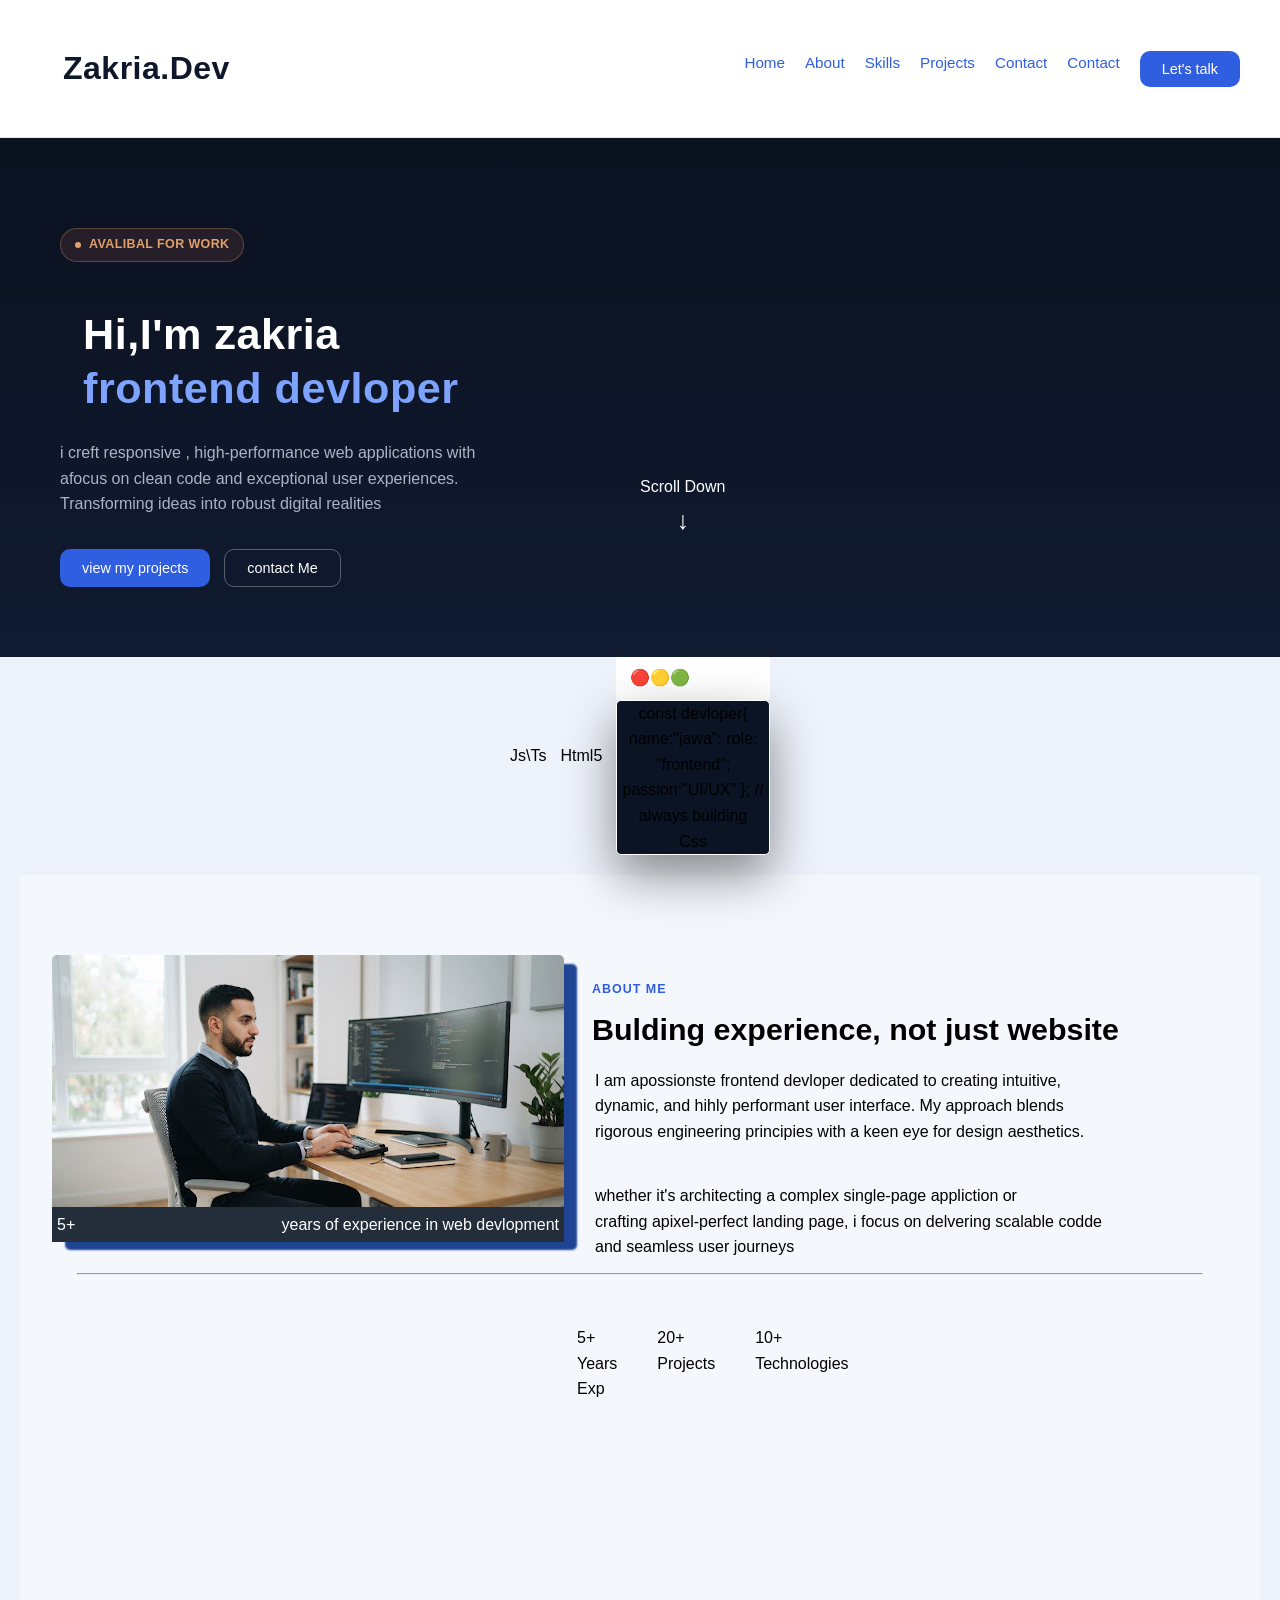
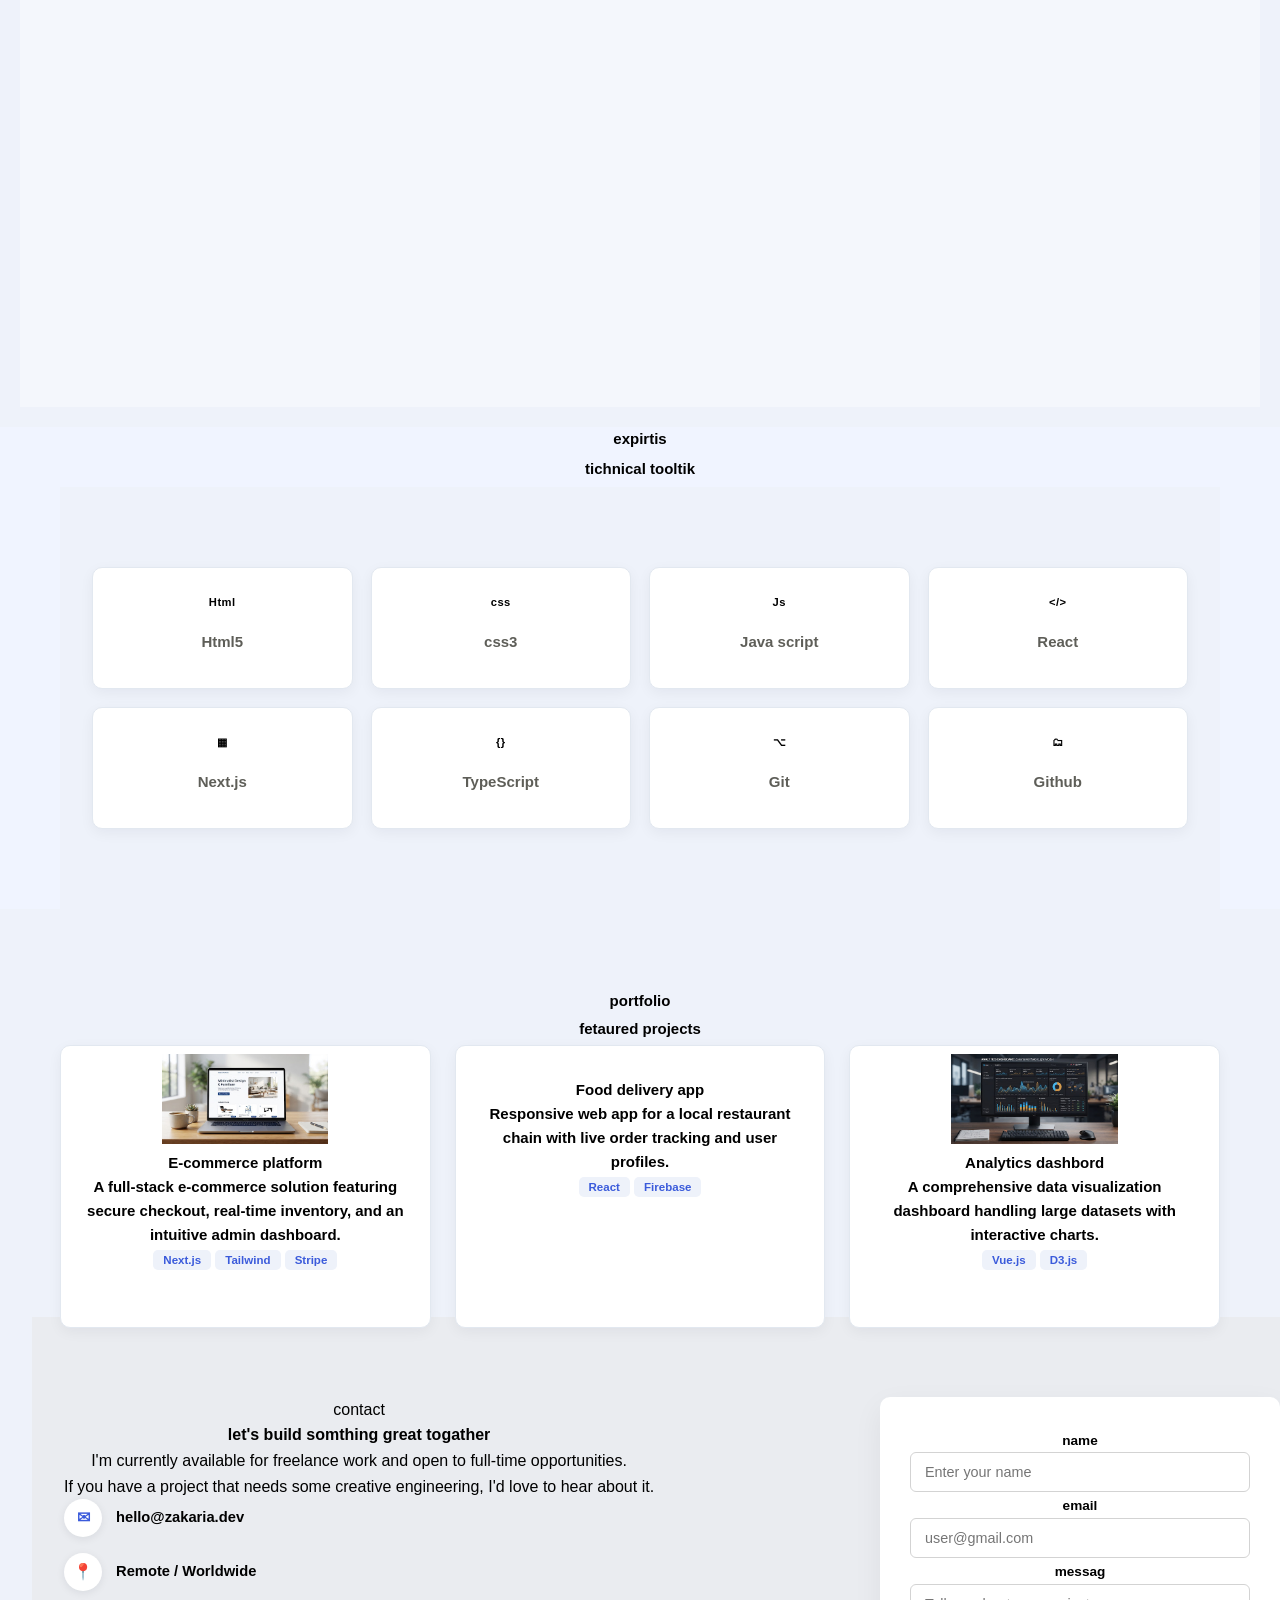
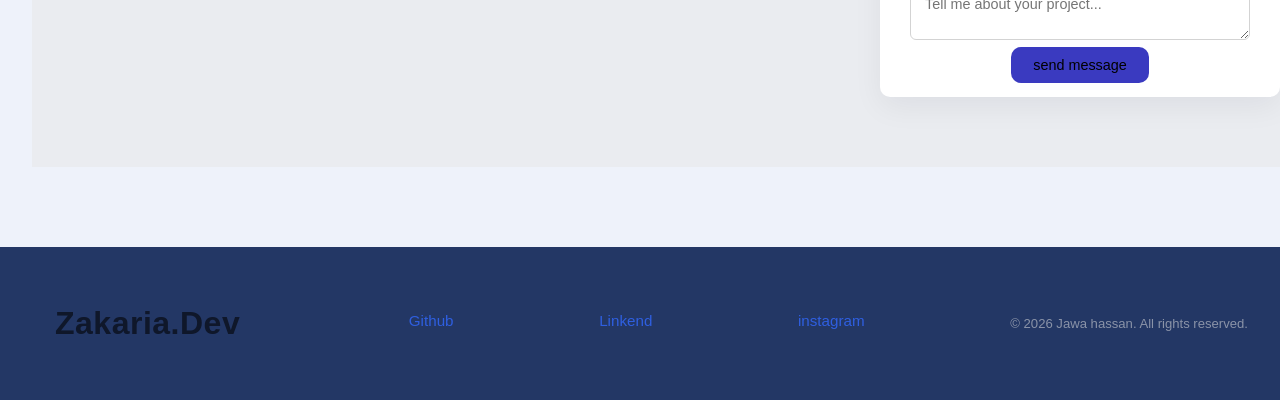
==== index.html @ f7bb3f7a "first commit" ====
<!DOCTYPE html>
<html lang="en">
<head>
    <meta charset="UTF-8">
    <meta name="viewport" content="width=device-width, initial-scale=1.0">
    <title>My First Project</title>
       <link rel="stylesheet" href="./css/style.css">
</head>
<body>
        <header class="head">
            <h1>Zakria.Dev</h1>
            <nav class="link-header">
                <a href="#" class="item">Home</a>
                <a href="#" class="item">About</a>
                <a href="#" class="item">Skills</a>
                <a href="#" class="item">Projects</a>
                <a href="#" class="item">Contact</a>
                <a href="#" class="item">Contact</a>
         <button class="btn">Let's talk</button>
            </nav>
        </header>
        <section class="hero">
    <div class="hero-inner">
        <div>
            <span class="badge">AVALIBAL  FOR WORK</span>
            <h1>Hi,I'm zakria  <span class="accent">frontend devloper</span> </h1>
              <p> i creft responsive , high-performance web applications with afocus on clean code
             and exceptional user experiences.
             Transforming ideas into robust digital realities</p>
             <div class="hero-ctas">
            <button class="btn">view my projects</button>
             <button class="contact">contact Me</button>
             </div>

         </div>
        </section>
        <div class="hero-visual">          
             <div class="itm1">Js\Ts</div>
            <div class="itm2">Html5</div>
            <!-- <div class="itm3">Css</div> -->
        <div class="section2"> 
            <div class="circle">🔴🟡🟢</div>
            <article class="section3">
                
              const devloper{

                name:"jawa";

                role: "frontend";

                passion:"UI/UX"
              };
              // always building
              <div class="itm3">Css</div>
            </article>
        </div>
        </div>
    <div class="scroll-down">
        <span>Scroll Down</span>
        <span class="arrow">↓</span>
    </div>
 </div>
<main class="Themain">
    <div class="div-contant">
    <div class="div2">
    <img src="./image2.jpg" class="img">
    <footer class="foterimg">
        <span>5+</span>
        <span>years of experience in web devlopment</span>
    </footer>
    </div>
    <div class="div3">
        <div class="about">About Me</div>
        <h2>Bulding experience, not just  website</h2>
        <p>I am apossionste frontend devloper dedicated to creating intuitive,<br> dynamic, and hihly performant user interface.
             My approach blends <br>rigorous engineering principies with a keen eye for design aesthetics.</p>
             <br>
             <p>whether it's architecting a complex single-page appliction or<br> crafting apixel-perfect landing page,
                 i focus on delvering scalable  codde and seamless user journeys</p>
       <hr>
       <div class="stats-row">
         <div>
            <div class="stat-num">5+</div>
            <div class="stat-lbl">Years Exp</div>
          </div>
          <div >
            <div class="stat-num">20+</div>
            <div class="stat-lbl">Projects</div>
          </div>
          <div >
            <div class="stat-num">10+</div>
            <div class="stat-lbl">Technologies</div>
          </div>
    </div>
    </div>
</main>
<div class="main">
    <div>
        <h5>expirtis</h5>
    <p class="p"><strong> tichnical tooltik</strong></p>
    </div>
<div class="containar">

<div class="skill-card"><div class="skill-icon">Html</div>
   <div class="skill">Html5</div></div>

<div class="skill-card"><div  class="skill-icon">css</div>
<div  class="skill">css3</div></div>

<div class="skill-card"><div  class="skill-icon">Js</div>
<div  class="skill">Java script</div></div>

<div class="skill-card"><div  class="skill-icon">&lt;/&gt;</div>
<div  class="skill">React</div></div>

<div class="skill-card"><div  class="skill-icon">▦</div>
<div  class="skill">Next.js</div></div>

<div class="skill-card"><div  class="skill-icon">{}</div>
<div  class="skill">TypeScript</div></div>

<div class="skill-card"><div  class="skill-icon">⌥</div>
<div  class="skill">Git</div></div>

<div class="skill-card"><div  class="skill-icon">🗂</div>
<div  class="skill">Github</div></div>

</div>
</div>
<section class="section5">
<div class="section-head">
    <h6>portfolio</h6>
    <p class="p2"><strong>fetaured projects</strong></p>
</div>
<div class="con">
    <div class="card">
        <img src="./image3.jpg" class="img2">
        <article><strong>E-commerce platform</strong></article>
        <p>A full-stack e-commerce solution featuring secure checkout, real-time inventory, and an intuitive admin dashboard.</p>
          <div class="tag-row">
            <span class="pill">Next.js</span>
            <span class="pill">Tailwind</span>
            <span class="pill">Stripe</span>
          </div>
    </div>
    <div class="card">
        <img>
        <article><strong>Food delivery app</strong></article>
          <p>Responsive web app for a local restaurant chain with live order tracking and user profiles.</p>
             <div class="tag-row">
            <span class="pill">React</span>
            <span class="pill">Firebase</span>
             </div>
    </div>
    <div class="card">
        <img src="./image1.jpg" class="img2">
        <article><strong>Analytics dashbord</strong></article>
            <p>A comprehensive data visualization dashboard handling large datasets with interactive charts.</p>
              <div class="tag-row">
            <span class="pill">Vue.js</span>
            <span class="pill">D3.js</span>
          </div>
    </div>
</div>
<form>
        <div class="div7">
        <div>contact</div>
        <p><strong>let's build somthing great togather</strong></p>
          <p>I'm currently available for freelance work and open to full-time opportunities.<br>
            If you have a project that needs some creative engineering, I'd love to hear about it.</p>
          <div class="contact-item">
          <span class="icon-circle">✉</span>
          hello@zakaria.dev
        </div>
        <div class="contact-item">
          <span class="icon-circle">📍</span>
          Remote / Worldwide
        </div>
        </div>
    <div class="div6">
        <label for="name">name</label><br>
        <input type="text" id="name" required placeholder="Enter your name"><br>
        <label for="email">email</label><br>
        <input type="email" id="email" required placeholder="user@gmail.com"><br>
        <label for="message">messag</label><br>
         <textarea id="message" placeholder="Tell me about your project..."></textarea>
        <button type="submit"> send message</button>
    </div>

</form>
</section>
<footer class="foot">
            <h1>Zakaria.Dev</h1>
                <a href="#" class="item">Github</a>
                <a href="#" class="item">Linkend</a>
                <a href="#" class="item">instagram</a>
       <div class="footer-copy">© 2026 Jawa hassan. All rights reserved.</div>
    
</footer>
</body>
</html>
---- css/style.css ----
*{
    margin: 0;
    padding: 0;
    box-sizing: border-box;
}

body{
    font-family:'Segoe UI', -apple-system, BlinkMacSystemFont, Roboto, Helvetica, Arial, sans-serif;
    background:#eef2fa;
    /* background:#ffffff; */
    line-height:1.6;
}
 .head{ 
    background-color:#ffffff;
    display: flex;
    justify-content: space-between;
    align-items: center;
    height: auto;
    width: 100vw;
    padding: 20px 40px;
     border-bottom:1px solid #e2e8f0;
}
h1{
padding: 5px;
text-align: start;
color: #0f172a;
margin: 18px;
letter-spacing: 0.5px;
}
.link-header{
    display:flex;
    gap: 20px;
}
.item{
    font-size:0.95rem;
    font-weight:500;
    color:#334155;
    position:relative;
    padding-bottom:4px;
    text-decoration: none;
} 
button{
    border: none ;
    padding: 10px 22px;
    border-radius: 10px;
    font-size: 0.9rem;
    cursor: pointer;
      background-color: #3a3ac0;
    transition:transform .15s ease, box-shadow .15s ease, background .15s ease
}
.btn{
    background-color:#2f5fe0 ;
    color: #ffffff;
}
button:hover{
    background-color: #1e40af;
    transform: translateY(-3px);
}
.contact{
    background:transparent;
    color:#ffffff;
    border:1px solid rgba(255,255,255,0.3);
}
.item:link{
color: #2f5fe0;
}

.item:visited{
 color:#5d79c8;
}
.item:hover{
     color:#2f5fe0;
transform: translateY(-3px);
}
 .item:active{
 color:#2f5fe0;
}
.hero{ 
    background:linear-gradient(180deg,#0b1220 0%, #101a30 100%);
    color:ffffff;
    padding:90px 32px 70px;
  }
.hero-inner{
    max-width:1160px;
    margin:0 auto;
    display:grid;
    grid-template-columns:1.15fr 0.85fr;
    align-items:center;
    gap:40px;
  }
.badge{
    display:inline-flex;
    align-items:center;
    gap:8px;
    background:rgba(217,119,87,0.12);
    color:#e0a06b;
    border:1px solid rgba(224,160,107,0.3);
    padding:6px 14px;
    border-radius:20px;
    font-size:0.78rem;
    font-weight:600;
    letter-spacing:0.4px;
    margin-bottom:22px;
}
.badge::before{
    content:"";
    width:6px;height:6px;
    border-radius:50%;
    background:#e0a06b;
  }
.hero h1 {
    font-size: 2.7rem;
    color:#ffffff;
    line-height: 1.25;
    font-weight: bolder; 
    margin-bottom: 20px;  
}
.hero h1 .accent{
    display:block;
    color:#7ea3ff;
    font-weight:800;
  }
 
  .hero-ctas{
    display:flex;
    gap:14px;
  }
.hero p{
    max-width: 430px;
    font-size: 1rem;
    color:#aab4c8;
    margin-bottom: 32px;
}
.hero-visual{
   position:relative;
    display:flex;
    justify-content:center;
    align-items:center;
    gap:14px;
}
.section3{
    background:#0b1424;
    border:1px solid white;
    border-radius:5px;
    width: 12vw;
    box-shadow:0 20px 50px rgba(0,0,0,0.45);
    overflow:hidden;
    text-align: center;
    height: 40%;
}
 .circle{
    display:flex;
    align-items:center;
    border-radius: 2px;
    gap:6px;
    padding:8px 14px;
    background:white;
    border-bottom:1px solid rgba(255,255,255,0.06);
 }

.scroll-down {
    position: absolute;
    bottom: 40%;
    left: 50%;
    display: flex;
    flex-direction: column;
    align-items: center;

    color: white;
}

.arrow {
    font-size: 25px;
    animation: scroll 1.5s infinite;
}

@keyframes scroll {
    0% {
        transform: translateY(0);
    }

    50% {
        transform: translateY(8px);
    }

    100% {
        transform: translateY(0);
    }
}
.Themain{
    margin: 20px;
    padding: 80px 32px;
    /* display: flex;
    justify-content: space-between;
    align-items: center; */
    background-color: #f4f7fc;
}
.img{
    border-radius: 5px;
    box-shadow: 13px 9px 2px rgb(31 68 147);
     z-index:1;

}
.div2{
    position: absolute;
    max-width:1160px;
    margin:0 auto;
    gap:56px;
    border-radius: 2px;
  
}
.foterimg{
    position: relative;
    top: -42px;
    display: flex;
    justify-content: space-between;
    align-items: center;
    padding: 5px;
    background-color: #242e3a;
}
.div-contant{
    display: flex;
    justify-content: space-between;
    flex-direction: column;

}

.div3{
    padding: 25px;
}
.about{
    color:#2f5fe0;
    font-size:0.78rem;
    font-weight:700;
    letter-spacing:1px;
    text-transform:uppercase;
    margin-bottom:10px;
       padding-left: 515px;
}
.div3 h2{
    font-size:1.9rem;
    font-weight:800;
    margin-bottom:18px;
    line-height:1.3;
    padding-left:515px;
}
.div3 p{
       margin-left: 518px;
    height: 10vh;
    width: 40vw;
}
  .stats-row{
    padding: 500px;
    display:flex;
    gap:40px;
    margin-top:26px;
    padding-top:24px;
    border-top:1px solid var(--border);
  }
.div4 p{
    display: inline;
    justify-content: space-between;
   padding: 20px;
   margin: 20px;
}
.containar{
     background:#eef2fa;
    padding:80px 32px;
    text-align:center;
        max-width:1160px;
    margin:0 auto;
    display:grid;
    grid-template-columns:repeat(4, 1fr);
    gap:18px;

} 
.main{
    background-color: #f0f4ff;
}
.skill{
color: rgb(94, 94, 88);
padding: 8px 18px;
border-radius: 20px;
font-size: 15px;
font-weight: 600;
text-align: center;
cursor: pointer;
} 
  .skill-card{
    background:#ffffff;
    border-radius:10px;
    padding:26px 16px;
    box-shadow:0 4px 14px rgba(15,23,42,0.05);
    border:1px solid #e2e8f0;
    transition:transform .15s ease, box-shadow .15s ease;
}
 .skill-card:hover{
    transform:translateY(-4px);
    box-shadow:0 12px 24px rgba(15,23,42,0.1);
  }
 
  .skill-icon{
    font-size:0.7rem;
    color:var(--blue);
    font-weight:700;
    letter-spacing:0.5px;
    margin-bottom:10px;
  }
 
  .skill-name{
    font-weight:700;
    font-size:0.95rem;
    color:var(--text-dark);
  }
.section5{
    background:var(--bg-light);
    padding:80px 32px;
    text-align:center;
  }
h5,.p,h6, .p2{
    padding-bottom: 4px;
font-size: 15px;
font-weight: 600;
text-align: center;
}
h5{
    margin-bottom: 2px;
}
.p{
        margin-bottom: 2px;
}
.con{
     max-width:1160px;
      margin:0 auto;
    display: grid;
    grid-template-columns: repeat(auto-fit, minmax(200px, 1fr));
     justify-content: center;
     text-align: left;
 gap: 24px;
 margin-bottom: 3%;
}
.card{
padding: 8px 18px;
font-size: 15px;
font-weight: 600;
text-align: center;
height: 120%;
cursor: pointer;
  background:#ffffff;
    border-radius:10px;
    overflow:hidden;
    border:1px solid #e2e8f0;
    box-shadow:0 4px 14px rgba(15,23,42,0.05);
    transition:transform .15s ease, box-shadow .15s ease;
}
.img2{
    width: 50%;
}
.card:hover{
        transform:translateY(-4px);
    box-shadow:0 16px 30px rgba(15,23,42,0.12);}
  .pill{
    background:#eef2fa;
    color:#3b5bdb;
    font-size:0.72rem;
    font-weight:600;
    padding:4px 10px;
    border-radius:5px;
  }
form{
    display: flex;
    justify-content: space-between;
    width: 100vw;
    height: 50vh;
    background:#eaecf0;
    padding:80px 32px;
}
.div6{
    width: 400px;
    height: 300px; 
        background:#ffffff;
    border-radius:10px;
    padding:30px;
    box-shadow:0 10px 30px rgba(15,23,42,0.06)
}
.div6 label{
    font-size:0.85rem;
    font-weight:700;
    margin-bottom:6px;
}
  .div6 input,
  .div6 textarea{
    width:100%;
    padding:11px 14px;
    border:1px solid var(--border);
    border-radius:6px;
    font-size:0.9rem;
    font-family:inherit;
    color:#0f172a;
    background:#ffffff;
    border: 1px solid lightgray;
}

  .div6 textarea{
    resize:vertical;
    min-height:50px;
  }   
    .div6 input:focus,
  .div6 textarea:focus{
    outline:none;
    border-color:var(--blue);
    box-shadow:0 0 0 3px rgba(47,95,224,0.12);
  }
    .submit{
    width:100%;
    padding:13px;
    font-size:0.95rem;
    background-color: #1e40af;
    color: #1e40af;
  }
 
.dev7{
    padding: 20px;
        max-width:1160px;
    margin:0 auto;
    display:grid;
    grid-template-columns:1fr 1fr;
    gap:56px;
    align-items:start;
}
.dev7 p{
       font-size:1.9rem;
    font-weight:800;
    margin-bottom:16px;
    line-height:1.3;
}
.contact-item{
      display:flex;
    align-items:center;
    gap:14px;
    margin-bottom:16px;
    font-size:0.92rem;
    font-weight:600;
}
  .icon-circle{
    width:38px;height:38px;
    border-radius:50%;
    background:#ffffff;
    display:flex;
    align-items:center;
    justify-content:center;
    color:#3b5bdb;
    font-size:1rem;
    box-shadow:0 2px 8px rgba(15,23,42,0.08);
  }
footer{
     width: 100%; 
         background:#233765;
    color:#ffffff;
    padding:28px 32px;
}
.foot{
     /* max-width:1160px; */
    margin:0 auto;
    display:flex;
    align-items:center;
    justify-content:space-between;
    flex-wrap:wrap;
    gap:14px;
}
.foot h1{
        font-weight:800;
    letter-spacing:0.5px;
}
.foot a{
        display:flex;
    gap:26px;
}
.foot p{
    color: aliceblue;
}
  .footer-links a{
    color:#c3cbdb;
    font-size:0.9rem;
  }
 
  .footer-links a:hover{color: #ffffff;}
 
  .footer-copy{
    color:#8a93a8;
    font-size:0.82rem;
  }
    @media (max-width:900px){
    .hero-inner{grid-template-columns:1fr;}
    .hero-visual{margin-top:40px;}
    .about-grid, .contact-grid{grid-template-columns:1fr;}
    .skills-grid{grid-template-columns:repeat(2,1fr);}
    .projects-grid{grid-template-columns:1fr;}
    .nav-links{display:none;}
    .footer-inner{flex-direction:column; text-align:center;}
  }
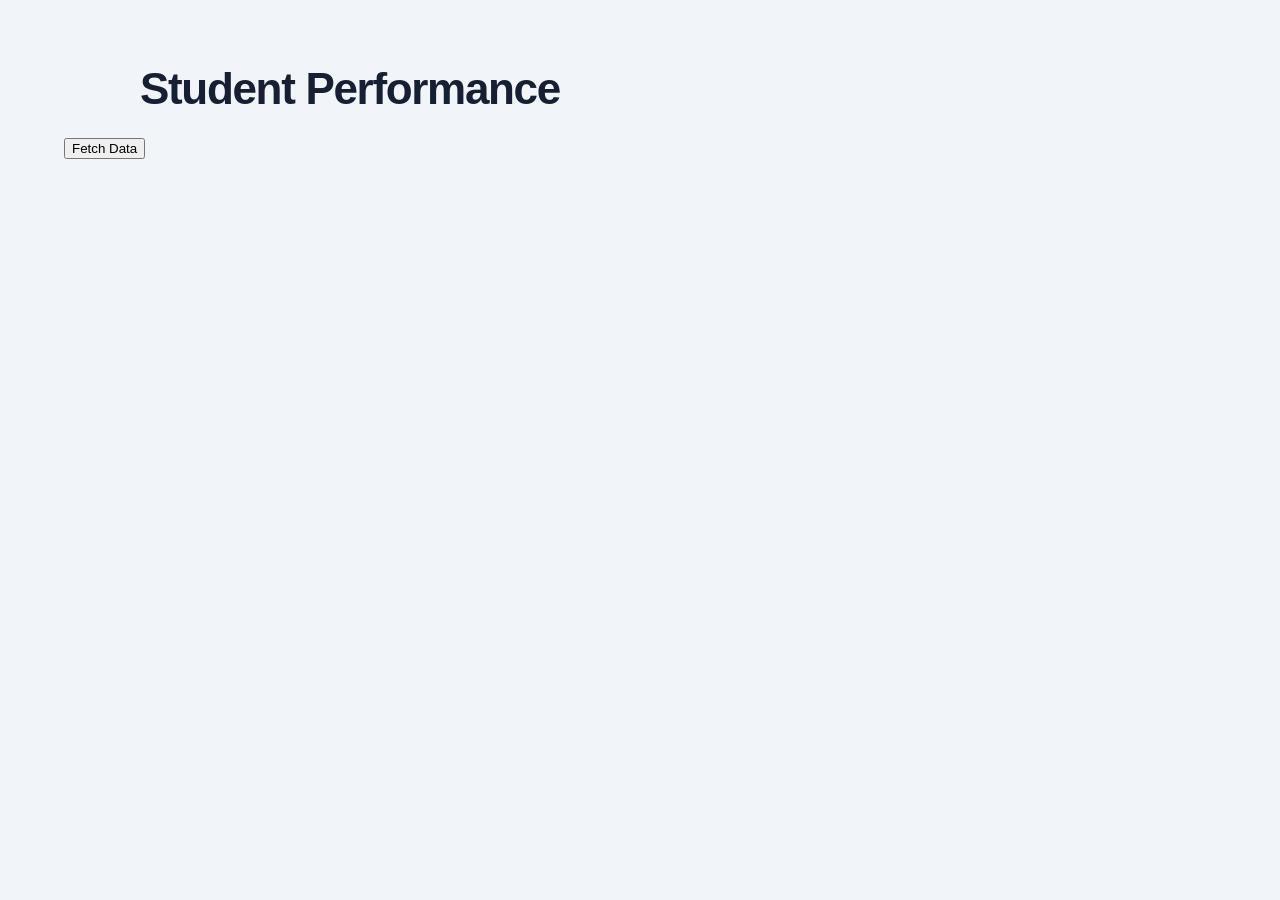
==== commit 218084eb: "feat: add feature 1" ====
--- a/index.html
+++ b/index.html
@@ -1,201 +1,15 @@
 <!DOCTYPE html>
 <html lang="en">
 <head>
-    <meta charset="UTF-8">
-    <meta name="viewport" content="width=device-width, initial-scale=1.0">
-    <title>My First Project</title>
-       <link rel="stylesheet" href="./css/style.css">
+	<meta charset="UTF-8">
+	<meta name="viewport" content="width=device-width, initial-scale=1.0">
+	<title>Product Catalog</title>
+	<link rel="stylesheet" href="css/style.css">
 </head>
 <body>
-        <header class="head">
-            <h1>Zakria.Dev</h1>
-            <nav class="link-header">
-                <a href="#" class="item">Home</a>
-                <a href="#" class="item">About</a>
-                <a href="#" class="item">Skills</a>
-                <a href="#" class="item">Projects</a>
-                <a href="#" class="item">Contact</a>
-                <a href="#" class="item">Contact</a>
-         <button class="btn">Let's talk</button>
-            </nav>
-        </header>
-        <section class="hero">
-    <div class="hero-inner">
-        <div>
-            <span class="badge">AVALIBAL  FOR WORK</span>
-            <h1>Hi,I'm zakria  <span class="accent">frontend devloper</span> </h1>
-              <p> i creft responsive , high-performance web applications with afocus on clean code
-             and exceptional user experiences.
-             Transforming ideas into robust digital realities</p>
-             <div class="hero-ctas">
-            <button class="btn">view my projects</button>
-             <button class="contact">contact Me</button>
-             </div>
+<button id="fetchData" onclick="loadUsers()">Fetch Data</button>
+	<script src="js/script.js"></script>
 
-         </div>
-        </section>
-        <div class="hero-visual">          
-             <div class="itm1">Js\Ts</div>
-            <div class="itm2">Html5</div>
-            <!-- <div class="itm3">Css</div> -->
-        <div class="section2"> 
-            <div class="circle">🔴🟡🟢</div>
-            <article class="section3">
-                
-              const devloper{
-
-                name:"jawa";
-
-                role: "frontend";
-
-                passion:"UI/UX"
-              };
-              // always building
-              <div class="itm3">Css</div>
-            </article>
-        </div>
-        </div>
-    <div class="scroll-down">
-        <span>Scroll Down</span>
-        <span class="arrow">↓</span>
-    </div>
- </div>
-<main class="Themain">
-    <div class="div-contant">
-    <div class="div2">
-    <img src="./image2.jpg" class="img">
-    <footer class="foterimg">
-        <span>5+</span>
-        <span>years of experience in web devlopment</span>
-    </footer>
-    </div>
-    <div class="div3">
-        <div class="about">About Me</div>
-        <h2>Bulding experience, not just  website</h2>
-        <p>I am apossionste frontend devloper dedicated to creating intuitive,<br> dynamic, and hihly performant user interface.
-             My approach blends <br>rigorous engineering principies with a keen eye for design aesthetics.</p>
-             <br>
-             <p>whether it's architecting a complex single-page appliction or<br> crafting apixel-perfect landing page,
-                 i focus on delvering scalable  codde and seamless user journeys</p>
-       <hr>
-       <div class="stats-row">
-         <div>
-            <div class="stat-num">5+</div>
-            <div class="stat-lbl">Years Exp</div>
-          </div>
-          <div >
-            <div class="stat-num">20+</div>
-            <div class="stat-lbl">Projects</div>
-          </div>
-          <div >
-            <div class="stat-num">10+</div>
-            <div class="stat-lbl">Technologies</div>
-          </div>
-    </div>
-    </div>
-</main>
-<div class="main">
-    <div>
-        <h5>expirtis</h5>
-    <p class="p"><strong> tichnical tooltik</strong></p>
-    </div>
-<div class="containar">
-
-<div class="skill-card"><div class="skill-icon">Html</div>
-   <div class="skill">Html5</div></div>
-
-<div class="skill-card"><div  class="skill-icon">css</div>
-<div  class="skill">css3</div></div>
-
-<div class="skill-card"><div  class="skill-icon">Js</div>
-<div  class="skill">Java script</div></div>
-
-<div class="skill-card"><div  class="skill-icon">&lt;/&gt;</div>
-<div  class="skill">React</div></div>
-
-<div class="skill-card"><div  class="skill-icon">▦</div>
-<div  class="skill">Next.js</div></div>
-
-<div class="skill-card"><div  class="skill-icon">{}</div>
-<div  class="skill">TypeScript</div></div>
-
-<div class="skill-card"><div  class="skill-icon">⌥</div>
-<div  class="skill">Git</div></div>
-
-<div class="skill-card"><div  class="skill-icon">🗂</div>
-<div  class="skill">Github</div></div>
-
-</div>
-</div>
-<section class="section5">
-<div class="section-head">
-    <h6>portfolio</h6>
-    <p class="p2"><strong>fetaured projects</strong></p>
-</div>
-<div class="con">
-    <div class="card">
-        <img src="./image3.jpg" class="img2">
-        <article><strong>E-commerce platform</strong></article>
-        <p>A full-stack e-commerce solution featuring secure checkout, real-time inventory, and an intuitive admin dashboard.</p>
-          <div class="tag-row">
-            <span class="pill">Next.js</span>
-            <span class="pill">Tailwind</span>
-            <span class="pill">Stripe</span>
-          </div>
-    </div>
-    <div class="card">
-        <img>
-        <article><strong>Food delivery app</strong></article>
-          <p>Responsive web app for a local restaurant chain with live order tracking and user profiles.</p>
-             <div class="tag-row">
-            <span class="pill">React</span>
-            <span class="pill">Firebase</span>
-             </div>
-    </div>
-    <div class="card">
-        <img src="./image1.jpg" class="img2">
-        <article><strong>Analytics dashbord</strong></article>
-            <p>A comprehensive data visualization dashboard handling large datasets with interactive charts.</p>
-              <div class="tag-row">
-            <span class="pill">Vue.js</span>
-            <span class="pill">D3.js</span>
-          </div>
-    </div>
-</div>
-<form>
-        <div class="div7">
-        <div>contact</div>
-        <p><strong>let's build somthing great togather</strong></p>
-          <p>I'm currently available for freelance work and open to full-time opportunities.<br>
-            If you have a project that needs some creative engineering, I'd love to hear about it.</p>
-          <div class="contact-item">
-          <span class="icon-circle">✉</span>
-          hello@zakaria.dev
-        </div>
-        <div class="contact-item">
-          <span class="icon-circle">📍</span>
-          Remote / Worldwide
-        </div>
-        </div>
-    <div class="div6">
-        <label for="name">name</label><br>
-        <input type="text" id="name" required placeholder="Enter your name"><br>
-        <label for="email">email</label><br>
-        <input type="email" id="email" required placeholder="user@gmail.com"><br>
-        <label for="message">messag</label><br>
-         <textarea id="message" placeholder="Tell me about your project..."></textarea>
-        <button type="submit"> send message</button>
-    </div>
-
-</form>
-</section>
-<footer class="foot">
-            <h1>Zakaria.Dev</h1>
-                <a href="#" class="item">Github</a>
-                <a href="#" class="item">Linkend</a>
-                <a href="#" class="item">instagram</a>
-       <div class="footer-copy">© 2026 Jawa hassan. All rights reserved.</div>
-    
-</footer>
+	</script>
 </body>
-</html>+</html>
--- a/css/style.css
+++ b/css/style.css
@@ -1,501 +1,372 @@
-*{
-    margin: 0;
-    padding: 0;
+/* * {
     box-sizing: border-box;
 }
 
-body{
-    font-family:'Segoe UI', -apple-system, BlinkMacSystemFont, Roboto, Helvetica, Arial, sans-serif;
-    background:#eef2fa;
-    /* background:#ffffff; */
-    line-height:1.6;
-}
- .head{ 
-    background-color:#ffffff;
+body {
+    margin: 0;
+    min-height: 100vh;
+    background: #f4f1eb;
+    color: #25211d;
+    font-family: Georgia, "Times New Roman", serif;
+}
+.cartitem{
     display: flex;
-    justify-content: space-between;
+    justify-content:space-between;
     align-items: center;
-    height: auto;
-    width: 100vw;
-    padding: 20px 40px;
-     border-bottom:1px solid #e2e8f0;
-}
-h1{
-padding: 5px;
-text-align: start;
-color: #0f172a;
-margin: 18px;
-letter-spacing: 0.5px;
-}
-.link-header{
-    display:flex;
-    gap: 20px;
-}
-.item{
-    font-size:0.95rem;
-    font-weight:500;
-    color:#334155;
-    position:relative;
-    padding-bottom:4px;
-    text-decoration: none;
-} 
-button{
-    border: none ;
-    padding: 10px 22px;
-    border-radius: 10px;
-    font-size: 0.9rem;
-    cursor: pointer;
-      background-color: #3a3ac0;
-    transition:transform .15s ease, box-shadow .15s ease, background .15s ease
-}
-.btn{
-    background-color:#2f5fe0 ;
-    color: #ffffff;
-}
-button:hover{
-    background-color: #1e40af;
-    transform: translateY(-3px);
-}
-.contact{
-    background:transparent;
-    color:#ffffff;
-    border:1px solid rgba(255,255,255,0.3);
-}
-.item:link{
-color: #2f5fe0;
-}
-
-.item:visited{
- color:#5d79c8;
-}
-.item:hover{
-     color:#2f5fe0;
-transform: translateY(-3px);
-}
- .item:active{
- color:#2f5fe0;
-}
-.hero{ 
-    background:linear-gradient(180deg,#0b1220 0%, #101a30 100%);
-    color:ffffff;
-    padding:90px 32px 70px;
-  }
-.hero-inner{
-    max-width:1160px;
-    margin:0 auto;
-    display:grid;
-    grid-template-columns:1.15fr 0.85fr;
-    align-items:center;
-    gap:40px;
-  }
-.badge{
-    display:inline-flex;
-    align-items:center;
-    gap:8px;
-    background:rgba(217,119,87,0.12);
-    color:#e0a06b;
-    border:1px solid rgba(224,160,107,0.3);
-    padding:6px 14px;
-    border-radius:20px;
-    font-size:0.78rem;
-    font-weight:600;
-    letter-spacing:0.4px;
-    margin-bottom:22px;
-}
-.badge::before{
-    content:"";
-    width:6px;height:6px;
-    border-radius:50%;
-    background:#e0a06b;
-  }
-.hero h1 {
-    font-size: 2.7rem;
-    color:#ffffff;
-    line-height: 1.25;
-    font-weight: bolder; 
-    margin-bottom: 20px;  
-}
-.hero h1 .accent{
-    display:block;
-    color:#7ea3ff;
-    font-weight:800;
-  }
- 
-  .hero-ctas{
-    display:flex;
-    gap:14px;
-  }
-.hero p{
-    max-width: 430px;
-    font-size: 1rem;
-    color:#aab4c8;
-    margin-bottom: 32px;
-}
-.hero-visual{
-   position:relative;
-    display:flex;
-    justify-content:center;
-    align-items:center;
-    gap:14px;
-}
-.section3{
-    background:#0b1424;
-    border:1px solid white;
-    border-radius:5px;
-    width: 12vw;
-    box-shadow:0 20px 50px rgba(0,0,0,0.45);
-    overflow:hidden;
+    gap: 1rem;
+    margin: 2rem;
+    padding: 1rem;
+    background-color: #486951;
+    max-width: 100%;
+}
+.catalog-header h1{
+    margin: 0;
+    padding: 2rem 0;
     text-align: center;
-    height: 40%;
-}
- .circle{
-    display:flex;
-    align-items:center;
-    border-radius: 2px;
-    gap:6px;
-    padding:8px 14px;
-    background:white;
-    border-bottom:1px solid rgba(255,255,255,0.06);
- }
-
-.scroll-down {
-    position: absolute;
-    bottom: 40%;
-    left: 50%;
+    background: #25211d;
+    color: #fffdf9;
+    border-radius: 0 25px 0 25px;
+}
+.catalog-page {
+    width: min(1100px, calc(100% - 2rem));
+    margin: 0 auto;
+    padding: 4rem 0;
+}
+
+h1 {
+    margin: 0 0 2rem;
+    font-size: clamp(2rem, 5vw, 3.5rem);
+    letter-spacing: 0.02em;
+}
+
+.catalog {
+    display: grid;
+    grid-template-columns: repeat(auto-fit, minmax(220px, 1fr));
+    gap: 1.25rem;
+}
+
+.product-card {
     display: flex;
     flex-direction: column;
-    align-items: center;
-
-    color: white;
-}
-
-.arrow {
-    font-size: 25px;
-    animation: scroll 1.5s infinite;
-}
-
-@keyframes scroll {
-    0% {
-        transform: translateY(0);
-    }
-
-    50% {
-        transform: translateY(8px);
-    }
-
-    100% {
-        transform: translateY(0);
-    }
-}
-.Themain{
-    margin: 20px;
-    padding: 80px 32px;
-    /* display: flex;
-    justify-content: space-between;
-    align-items: center; */
-    background-color: #f4f7fc;
-}
-.img{
-    border-radius: 5px;
-    box-shadow: 13px 9px 2px rgb(31 68 147);
-     z-index:1;
-
-}
-.div2{
-    position: absolute;
-    max-width:1160px;
-    margin:0 auto;
-    gap:56px;
-    border-radius: 2px;
-  
-}
-.foterimg{
-    position: relative;
-    top: -42px;
-    display: flex;
-    justify-content: space-between;
-    align-items: center;
-    padding: 5px;
-    background-color: #242e3a;
-}
-.div-contant{
-    display: flex;
-    justify-content: space-between;
-    flex-direction: column;
-
-}
-
-.div3{
-    padding: 25px;
-}
-.about{
-    color:#2f5fe0;
-    font-size:0.78rem;
-    font-weight:700;
-    letter-spacing:1px;
-    text-transform:uppercase;
-    margin-bottom:10px;
-       padding-left: 515px;
-}
-.div3 h2{
-    font-size:1.9rem;
-    font-weight:800;
-    margin-bottom:18px;
-    line-height:1.3;
-    padding-left:515px;
-}
-.div3 p{
-       margin-left: 518px;
-    height: 10vh;
-    width: 40vw;
-}
-  .stats-row{
-    padding: 500px;
-    display:flex;
-    gap:40px;
-    margin-top:26px;
-    padding-top:24px;
-    border-top:1px solid var(--border);
-  }
-.div4 p{
-    display: inline;
-    justify-content: space-between;
-   padding: 20px;
-   margin: 20px;
-}
-.containar{
-     background:#eef2fa;
-    padding:80px 32px;
-    text-align:center;
-        max-width:1160px;
-    margin:0 auto;
-    display:grid;
-    grid-template-columns:repeat(4, 1fr);
-    gap:18px;
-
-} 
-.main{
-    background-color: #f0f4ff;
-}
-.skill{
-color: rgb(94, 94, 88);
-padding: 8px 18px;
-border-radius: 20px;
-font-size: 15px;
-font-weight: 600;
-text-align: center;
-cursor: pointer;
-} 
-  .skill-card{
-    background:#ffffff;
-    border-radius:10px;
-    padding:26px 16px;
-    box-shadow:0 4px 14px rgba(15,23,42,0.05);
-    border:1px solid #e2e8f0;
-    transition:transform .15s ease, box-shadow .15s ease;
-}
- .skill-card:hover{
-    transform:translateY(-4px);
-    box-shadow:0 12px 24px rgba(15,23,42,0.1);
-  }
- 
-  .skill-icon{
-    font-size:0.7rem;
-    color:var(--blue);
-    font-weight:700;
-    letter-spacing:0.5px;
-    margin-bottom:10px;
-  }
- 
-  .skill-name{
-    font-weight:700;
-    font-size:0.95rem;
-    color:var(--text-dark);
-  }
-.section5{
-    background:var(--bg-light);
-    padding:80px 32px;
-    text-align:center;
-  }
-h5,.p,h6, .p2{
-    padding-bottom: 4px;
-font-size: 15px;
-font-weight: 600;
-text-align: center;
-}
-h5{
-    margin-bottom: 2px;
-}
-.p{
-        margin-bottom: 2px;
-}
-.con{
-     max-width:1160px;
-      margin:0 auto;
+    gap: 0.75rem;
+    min-height: 250px;
+    padding: 1.5rem;
+    border: 1px solid #d8d0c4;
+        border-radius: 10px;
+    background: #fffdf9;
+    box-shadow: 0 8px 20px rgb(59 46 31 / 8%);
+}
+.product-card:hover{
+    transform: scale(1.02);
+
+}
+.product-card h2 {
+    margin: 0;
+    font-size: 1.35rem;
+}
+
+.price {
+    margin: 0;
+    color: #9a4f25;
+    font-size: 1.5rem;
+    font-weight: 700;
+}
+
+.category {
+    margin: 0;
+    color: #6e665d;
+}
+
+.stock-badge {
+    width: fit-content;
+    padding: 0.35rem 0.6rem;
+    border-radius: 999px;
+    font-family: Arial, sans-serif;
+    font-size: 0.8rem;
+    font-weight: 700;
+}
+
+.in-stock {
+    background: #dff2e3;
+    color: #17652d;
+}
+
+.out-of-stock {
+    background: #f9dddd;
+    color: #9d2525;
+}
+
+.product-card button {
+    width: 100%;
+    margin-top: auto;
+    padding: 0.7rem 1rem;
+    border: 0;
+    background: #25211d;
+    color: #fffdf9;
+    cursor: pointer;
+    font: inherit;
+}
+
+.product-card button:hover {
+    background: #9a4f25;
+} */
+
+/* Quiz styles */
+/* * {
+    box-sizing: border-box;
+}
+
+body {
     display: grid;
-    grid-template-columns: repeat(auto-fit, minmax(200px, 1fr));
-     justify-content: center;
-     text-align: left;
- gap: 24px;
- margin-bottom: 3%;
-}
-.card{
-padding: 8px 18px;
-font-size: 15px;
-font-weight: 600;
-text-align: center;
-height: 120%;
-cursor: pointer;
-  background:#ffffff;
-    border-radius:10px;
-    overflow:hidden;
-    border:1px solid #e2e8f0;
-    box-shadow:0 4px 14px rgba(15,23,42,0.05);
-    transition:transform .15s ease, box-shadow .15s ease;
-}
-.img2{
-    width: 50%;
-}
-.card:hover{
-        transform:translateY(-4px);
-    box-shadow:0 16px 30px rgba(15,23,42,0.12);}
-  .pill{
-    background:#eef2fa;
-    color:#3b5bdb;
-    font-size:0.72rem;
-    font-weight:600;
-    padding:4px 10px;
-    border-radius:5px;
-  }
-form{
-    display: flex;
-    justify-content: space-between;
-    width: 100vw;
-    height: 50vh;
-    background:#eaecf0;
-    padding:80px 32px;
-}
-.div6{
-    width: 400px;
-    height: 300px; 
-        background:#ffffff;
-    border-radius:10px;
-    padding:30px;
-    box-shadow:0 10px 30px rgba(15,23,42,0.06)
-}
-.div6 label{
-    font-size:0.85rem;
-    font-weight:700;
-    margin-bottom:6px;
-}
-  .div6 input,
-  .div6 textarea{
-    width:100%;
-    padding:11px 14px;
-    border:1px solid var(--border);
-    border-radius:6px;
-    font-size:0.9rem;
-    font-family:inherit;
-    color:#0f172a;
-    background:#ffffff;
-    border: 1px solid lightgray;
-}
-
-  .div6 textarea{
-    resize:vertical;
-    min-height:50px;
-  }   
-    .div6 input:focus,
-  .div6 textarea:focus{
-    outline:none;
-    border-color:var(--blue);
-    box-shadow:0 0 0 3px rgba(47,95,224,0.12);
-  }
-    .submit{
-    width:100%;
-    padding:13px;
-    font-size:0.95rem;
-    background-color: #1e40af;
+    min-height: 100vh;
+    margin: 0;
+    place-items: center;
+    padding: 1.5rem;
+    background: #eef3f8;
+    color: #1f2937;
+    font-family: Arial, sans-serif;
+}
+
+#quiz {
+    width: min(100%, 650px);
+    padding: clamp(1.5rem, 5vw, 3rem);
+    border: 1px solid #d9e2ec;
+    border-radius: 18px;
+    background: #ffffff;
+    box-shadow: 0 18px 45px rgb(31 41 55 / 12%);
+}
+
+#questionText {
+    margin: 0 0 1.75rem;
+    color: #102a43;
+    font-size: clamp(1.35rem, 4vw, 2rem);
+    line-height: 1.35;
+}
+
+#choices {
+    display: grid;
+    gap: 0.85rem;
+}
+
+#choices button {
+    width: 100%;
+    padding: 1rem 1.1rem;
+    border: 2px solid #bcccdc;
+    border-radius: 10px;
+    background: #f8fafc;
+    color: #243b53;
+    cursor: pointer;
+    font: inherit;
+    text-align: left;
+    transition: border-color 160ms ease, background-color 160ms ease,
+        transform 160ms ease;
+}
+
+#choices button:hover {
+    border-color: #2680c2;
+    background: #e6f6ff;
+    transform: translateY(-2px);
+}
+
+#choices button:focus-visible,
+#next:focus-visible {
+    outline: 3px solid #7cc4f4;
+    outline-offset: 3px;
+}
+
+#choices button.correct {
+    border-color: #2f855a;
+    background: #d9f7e5;
+    color: #14532d;
+}
+
+#choices button.wrong {
+    border-color: #c53030;
+    background: #ffe3e3;
+    color: #822727;
+}
+
+#choices button:disabled {
+    cursor: default;
+    opacity: 1;
+}
+
+#choices button:disabled:hover {
+    transform: none;
+}
+
+#next {
+    display: block;
+    width: 100%;
+    margin-top: 1.5rem;
+    padding: 0.9rem 1.25rem;
+    border: 0;
+    border-radius: 10px;
+    background: #1565c0;
+    color: #ffffff;
+    cursor: pointer;
+    font: inherit;
+    font-weight: 700;
+    transition: background-color 160ms ease, transform 160ms ease;
+}
+
+#next:hover {
+    background: #0d47a1;
+    transform: translateY(-2px);
+}
+
+#result {
+    width: min(100%, 650px);
+    margin-top: 1rem;
+    padding: 1rem 1.25rem;
+    border-radius: 10px;
+    background: #fff8e1;
+    color: #7c4a03;
+    font-size: 1.1rem;
+    font-weight: 700;
+    text-align: center;
+}
+
+@media (max-width: 480px) {
+    body {
+        padding: 1rem;
+    }
+
+    #quiz {
+        padding: 1.25rem;
+    }
+} */
+
+/* Student grades styles */
+:root {
+    --page-background: #f1f5f9;
+    --surface: #ffffff;
+    --text: #172033;
+    --muted: #64748b;
+    --border: #dbe4ee;
+    --accent: #2563eb;
+    --success: #15803d;
+    --success-background: #dcfce7;
+    --danger: #b91c1c;
+    --danger-background: #fee2e2;
+}
+
+* {
+    box-sizing: border-box;
+}
+
+body {
+    min-height: 100vh;
+    margin: 0;
+    padding: clamp(1.25rem, 5vw, 4rem);
+    background: var(--page-background);
+    color: var(--text);
+    font-family: Arial, sans-serif;
+}
+
+body::before {
+    display: block;
+    width: min(100%, 1000px);
+    margin: 0 auto 1.5rem;
+    content: "Student Performance";
+    color: var(--text);
+    font-size: clamp(1.75rem, 4vw, 2.75rem);
+    font-weight: 800;
+    letter-spacing: -0.03em;
+}
+
+#stats {
+    display: grid;
+    grid-template-columns: repeat(auto-fit, minmax(180px, 1fr));
+    gap: 1rem;
+    width: min(100%, 1000px);
+    margin: 0 auto 1.5rem;
+    padding: 1.25rem;
+    border: 1px solid var(--border);
+    border-radius: 16px;
+    background: var(--surface);
+    box-shadow: 0 12px 30px rgb(15 23 42 / 8%);
+    color: var(--muted);
+    line-height: 1.7;
+}
+
+#stats strong {
+    color: var(--text);
+    font-size: 1.35rem;
+}
+
+#table {
+    width: min(100%, 1000px);
+    margin: 0 auto;
+    overflow: hidden;
+    border: 1px solid var(--border);
+    border-radius: 16px;
+    border-spacing: 0;
+    background: var(--surface);
+    box-shadow: 0 12px 30px rgb(15 23 42 / 8%);
+    text-align: left;
+}
+
+#table th,
+#table td {
+    padding: 1rem 1.25rem;
+    border-bottom: 1px solid var(--border);
+}
+
+#table th {
+    background: #eaf1ff;
     color: #1e40af;
-  }
- 
-.dev7{
-    padding: 20px;
-        max-width:1160px;
-    margin:0 auto;
-    display:grid;
-    grid-template-columns:1fr 1fr;
-    gap:56px;
-    align-items:start;
-}
-.dev7 p{
-       font-size:1.9rem;
-    font-weight:800;
-    margin-bottom:16px;
-    line-height:1.3;
-}
-.contact-item{
-      display:flex;
-    align-items:center;
-    gap:14px;
-    margin-bottom:16px;
-    font-size:0.92rem;
-    font-weight:600;
-}
-  .icon-circle{
-    width:38px;height:38px;
-    border-radius:50%;
-    background:#ffffff;
-    display:flex;
-    align-items:center;
-    justify-content:center;
-    color:#3b5bdb;
-    font-size:1rem;
-    box-shadow:0 2px 8px rgba(15,23,42,0.08);
-  }
-footer{
-     width: 100%; 
-         background:#233765;
-    color:#ffffff;
-    padding:28px 32px;
-}
-.foot{
-     /* max-width:1160px; */
-    margin:0 auto;
-    display:flex;
-    align-items:center;
-    justify-content:space-between;
-    flex-wrap:wrap;
-    gap:14px;
-}
-.foot h1{
-        font-weight:800;
-    letter-spacing:0.5px;
-}
-.foot a{
-        display:flex;
-    gap:26px;
-}
-.foot p{
-    color: aliceblue;
-}
-  .footer-links a{
-    color:#c3cbdb;
-    font-size:0.9rem;
-  }
- 
-  .footer-links a:hover{color: #ffffff;}
- 
-  .footer-copy{
-    color:#8a93a8;
-    font-size:0.82rem;
-  }
-    @media (max-width:900px){
-    .hero-inner{grid-template-columns:1fr;}
-    .hero-visual{margin-top:40px;}
-    .about-grid, .contact-grid{grid-template-columns:1fr;}
-    .skills-grid{grid-template-columns:repeat(2,1fr);}
-    .projects-grid{grid-template-columns:1fr;}
-    .nav-links{display:none;}
-    .footer-inner{flex-direction:column; text-align:center;}
-  }+    font-size: 0.85rem;
+    letter-spacing: 0.06em;
+    text-transform: uppercase;
+}
+
+#table tbody tr {
+    transition: background-color 160ms ease;
+}
+
+#table tbody tr:hover {
+    background: #f8fafc;
+}
+
+#table tbody tr:last-child td {
+    border-bottom: 0;
+}
+
+#table td:nth-child(2) {
+    color: var(--accent);
+    font-weight: 700;
+}
+
+#table td:nth-child(3) {
+    font-weight: 700;
+}
+
+#table .passed,
+#table .success {
+    color: var(--success);
+    background: var(--success-background);
+}
+
+#table .failed,
+#table .danger {
+    color: var(--danger);
+    background: var(--danger-background);
+}
+
+@media (max-width: 560px) {
+    body {
+        padding: 1rem;
+    }
+
+    #table {
+        display: block;
+        overflow-x: auto;
+        white-space: nowrap;
+    }
+
+    #table th,
+    #table td {
+        padding: 0.85rem 1rem;
+    }
+}
